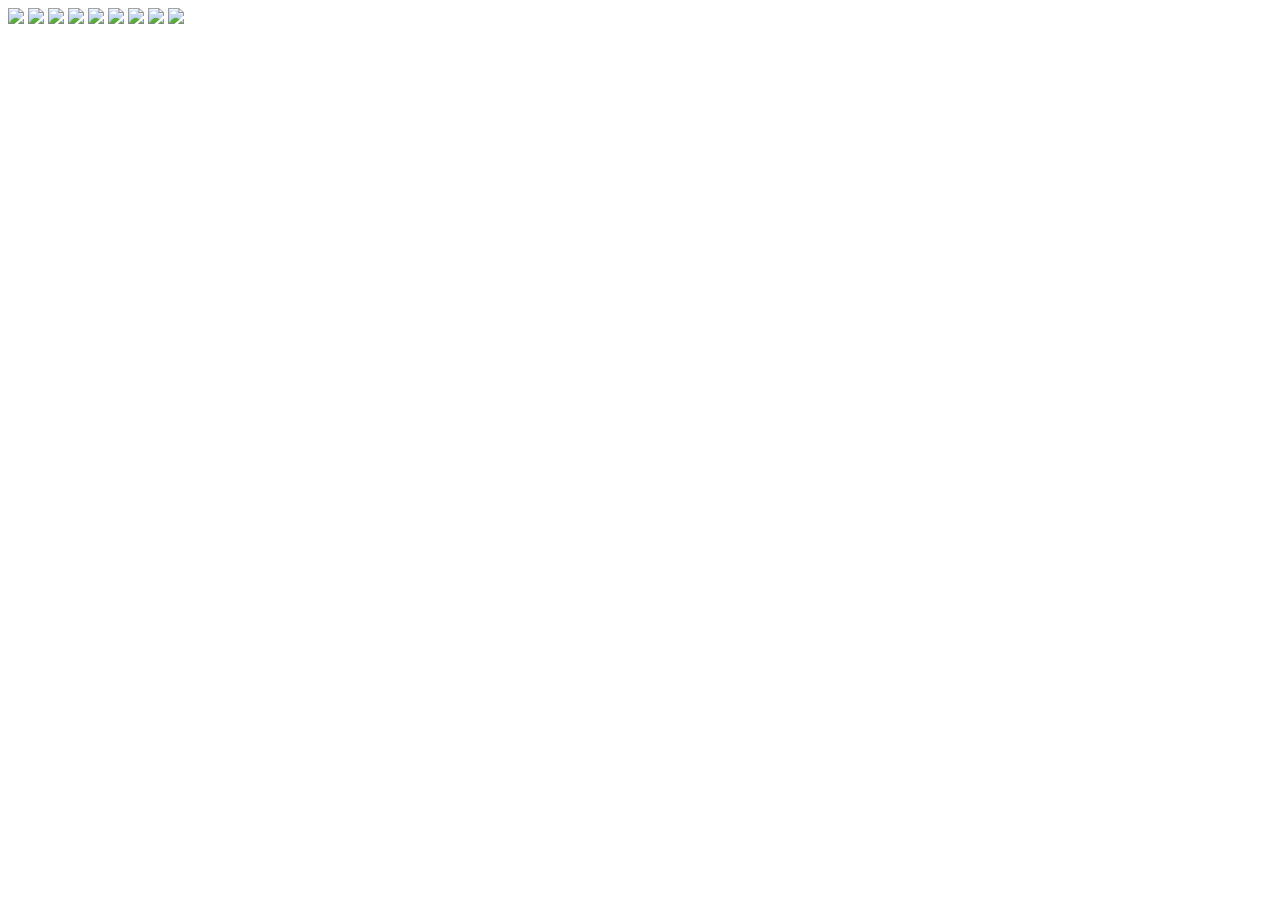
==== MobileRamsHornTestBisonMovement.html @ ece3a04e "Boombox Updates" ====
<!DOCTYPE html>
<html lang="en">
  <head>
	   <meta charset="utf-8" name="description" content="Plant Education in VR"/>
     <title>Plant Education in VR: Ram's Horn Spawner Test</title>
     <meta name="viewport" content="width=device-width, initial-scale=1, maximum-scale=1, shrink-to-fit=no, user-scalable=no, minimal-ui">
     <meta name="mobile-web-app-capable" content="yes">
     <meta name="apple-mobile-web-app-capable" content="yes">
     <meta name="msapplication-TileColor" content="#da532c">
     <meta name="theme-color" content="#ffffff">

     <script src="https://cdn.jsdelivr.net/gh/aframevr/aframe@ada1ed5f1e2736d70ba887cee6cfa9dbd655cc50/dist/aframe-master.min.js"></script>
    <!-- <script src="//cdn.rawgit.com/donmccurdy/aframe-extras/v5.1.0/dist/aframe-extras.min.js"></script> -->
     <script src="//cdn.rawgit.com/donmccurdy/aframe-extras/v5.1.0/dist/aframe-extras.js"></script>
     <script src="//cdn.rawgit.com/donmccurdy/aframe-physics-system/v3.3.0/dist/aframe-physics-system.min.js"></script>
     <script src="https://unpkg.com/aframe-physics-extras@0.1.2/dist/aframe-physics-extras.min.js"></script>
     <script src="./src/components/sphere-collider-mod.js"></script>
     <script src="./src/components/spawner.js"></script>
     <script src="./src/components/sticky.js"></script>
     <script src="./src/components/backandforth.js"></script>
     <script>
     // AFRAME.registerGeometry('ramshorn', {
     //   schema: {
     //     depth: {default: 1, min: 0},
     //     height: {default: 1, min: 0},
     //     width: {default: 1, min: 0},
     //   },
     //
     //   init: function(data) {
     //     var model = null;
     //     var geometry = null;
     //     var manager = new THREE.LoadingManager();
     //     manager.onLoad = function () {
     //       //console.log(geometry);
     //       this.geometry = geometry;
     //       console.log(this.geometry);
     //     }
     //     var gltfLoader = new THREE.GLTFLoader(manager);
     //     gltfLoader.setCrossOrigin('anonymous');
     //     const src = "./assets/ramsHorn/Ram's Horn 2.gltf";
     //     gltfLoader.load(src, function ( gltf ) {
     //       console.log("Gltf: " + gltf);
     //       model = gltf.scene;
     //       console.log("Model: " + model)
     //       model.children.forEach((child) => {
     //         console.log(child);
     //       });
     //       gltf.scene.traverse(function (o) {
     //           if (o.isMesh) {
     //             geometry = o.geometry;
     //             //console.log(geometry);
     //           }
     //       });
     //
     //     }, undefined, function ( error ) {
     //       console.error(error);
     //     });
     //     //console.log(this.geometry);
     //     //this.geometry = new THREE.BoxGeometry(data.width, data.height, data.depth);
     //     console.log(this.geometry);
     //     //console.log(geometry);
     //   }
     // });
     </script>
  </head>
  <body>
    <a-scene physics="debug: false"
             background="color: #ECECEC"
             fog="type: exponential; color: #b096fe; density: 0.002"
             renderer="colorManagement: true;
                       highRefreshRate: true;"
             shadow="autoUpdate: false; type: pcfsoft"
             pool__boxclone="mixin: boxclone; size: 12; dynamic: true"
             pool__ramsclone="mixin: ramsclone; size: 12; dynamic: true">
      <a-assets>

        <!-- Sky Stuff & NCSU logo -->
        <img id="sky" src="./assets/arizona_sky.jpg" crossorigin="anonymous">
        <img id="pipe" src="./assets/bottomless_pit.jpg" crossorigin="anonymous">
        <img id="cliffs" src="./assets/Rocks and sand.png" crossorigin="anonymous">
        <img id="NCSULogo" src="./assets/brick4x1.jpg" crossorigin="anonymous">
        <img id="basin" src="./assets/basin.jpg" crossorigin="anonymous">

        <!-- Sand Textures -->
        <img id="sand" src="./assets/sand/sgfodj1a/sgfodj1a_4K_Albedo.jpg" crossorigin="anonymous">
        <img id="sand_ao" src="./assets/sand/sgfodj1a/sgfodj1a_4K_AO.jpg" crossorigin="anonymous">
        <img id="sand_norm" src="./assets/sand/sgfodj1a/sgfodj1a_4K_Normal.jpg" crossorigin="anonymous">
        <img id="sand_rough" src="./assets/sand/sgfodj1a/sgfodj1a_4K_Roughness.jpg" crossorigin="anonymous">


        <!-- Rams Horn -->
        <a-asset-item id="rams-horn" src="./assets/ramsHorn/Ram's Horn 2.gltf" crossorigin="anonymous"></a-asset-item>

        <!-- Mushroom -->
        <a-asset-item id="chanterelle" src="./assets/chanterelle/LightShroomZ.gltf" crossorigin="anonymous"></a-asset-item>

        <!-- Buffalo (American Bison)-->
        <!--<a-asset-item id="bison-glb" src="./assets/bison.glb" crossorigin="anonymous"></a-asset-item>-->
        <a-asset-item id="bison2-glb" src="./assets/bison/bisonLowTex.glb" crossorigin="anonymous"></a-asset-item>

        <!-- Rocks -->
        <a-asset-item id="rocks-glb" src="./assets/rocks/rocks.glb" crossorigin="anonymous"></a-asset-item>

        <!-- Log -->
        <a-asset-item id="log-gltf" src="./assets/Poly Models/log/PUSHILIN_log.gltf" crossorigin="anonymous"></a-asset-item>

        <!-- Sunnies -->
        <a-asset-item id="sunnies-gltf" src="./assets/Poly Models/sunnies/Sunglasses_01.gltf" crossorigin="anonymous"></a-asset-item>

        <!-- Fence -->
        <a-asset-item id="fence-gltf" src="./assets/Poly Models/fence/SM_PicketFence_02.gltf" crossorigin="anonymous"></a-asset-item>

        <!-- Boombox -->
        <a-asset-item id="boombox-gltf" src="./assets/boombox/Boombox.gltf" crossorigin="anonymous"></a-asset-item>

        <!-- Grass -->
        <a-asset-item id="grass-glb" src="./assets/Poly Models/grass.glb" crossorigin="anonymous"></a-asset-item>

        <!-- Wind -->
        <audio id="wind" src="./assets/RamsWind.mp3" preload="auto" autoplay="true" loop="true" positional="true" refDistance="1" crossorigin="anonymous"></audio>

        <!-- Music -->
        <audio id="music" src="./assets/RamsRodeo_1.4.mp3" preload="auto" autoplay="true" loop="true"></audio>
        <a-mixin id="colliderShapesRam" body="type: static; shape: none; mass: 0.1; linearDamping: 0.1; angularDamping: 0.1"

        shape__main="shape: sphere;
                     radius: 0.17;
                     offset: -0.145 0.136 0.165;"
        shape__body1="shape: sphere;
                      radius: 0.12;
                      offset: -0.083 0.243 0.198;"
        shape__body2="shape: sphere;
                      radius: 0.12;
                      offset: -0.173 0.029 0.118;"

        shape__bodyTop="shape: box;
                        halfExtents: 0.084 0.103 0.105;
                        offset: -0.157 -0.098 0.038;
                        orientation: 0.8400684, 0.2886184, 0.0301367, 0.4583408 ;"
        shape__leftArm="shape: box;
                        halfExtents: 0.137 0.0445 0.0325;
                        offset: 0.005 -0.244 0.06;
                        orientation: 0.1290826 0.0039395 -0.1003681 0.9865335;"
        shape__leftArm1="shape: box;
                         halfExtents: 0.13 0.041 0.0305;
                         offset: 0.249 -0.271 0.017;
                         orientation: 0.0501092 0.1840173 0.0409406 0.9807908;"
        shape__leftArm2="shape: box;
                         halfExtents: 0.09 0.0365 0.02;
                         offset: 0.417 -0.197 -0.078w;
                         orientation: 0.0707054 0.3141996 0.3492167 0.8799586;"
        shape__leftArm3="shape: box;
                         halfExtents: 0.0485 0.0305 0.02;
                         offset: 0.482 -0.107 -0.142;
                         orientation: 0.09046 0.3303264 0.4447484 0.8275871;"
        shape__leftArm4="shape: box;
                         halfExtents: 0.091 0.0285 0.013;
                         offset: 0.487 0.007 -0.18;
                         orientation: 0.0135517 0.1734546 0.8368887 0.5189867;"
        shape__rightArm="shape: box;
                         halfExtents: 0.026 0.044 0.1045;
                         offset: -0.171 -0.098 -0.15;
                         orientation: 0.123475, -0.1116069, -0.3571837, 0.9190852;"
        shape__rightArm1="shape: box;
                          halfExtents: 0.12 0.0245 0.0355;
                          offset: -0.073 -0.048 -0.325;
                          orientation: -0.0936292 0.333684 0.2393541 0.906972;"
        shape__rightArm2="shape: box;
                          halfExtents: 0.1065 0.032 0.0205;
                          offset: 0.092 0.02 -0.43;
                          orientation: 0.7413147 0.192885, 0.002603 0.6428382;"
        shape__rightArm3="shape: box;
                          halfExtents: 0.0865 0.025 0.0145;
                          offset: 0.263 0.07 -0.436;
                          orientation: 0.7100493 -0.0113422 0.1822565 0.6800617;"
        shape__rightArm4="shape: box;
                          halfExtents: 0.0455 0.0165 0.0145;
                          offset: 0.371 0.101 -0.386;
                          orientation: 0.7033997 -0.186609 0.3871981 0.5661126;"
        shape__rightArm5="shape: box;
                          halfExtents: 0.0515 0.022 0.01;
                          offset: 0.407 0.11 -0.31;
                          orientation: -0.6250864 0.3855834 -0.5259696 -0.4288922;"></a-mixin>

        <a-mixin id="boxclone" geometry="primitive: box" material="color: red" body="type:dynamic; mass: 0.1; linearDamping: 0.1; angularDamping: 0.1" class="grabbable"></a-mixin>
        <a-mixin id="ramsclone" gltf-model="#rams-horn" body="type: dynamic; shape: none; mass: 0.1; linearDamping: 0.1; angularDamping: 0.1"
        shape__main="shape: sphere;
                     radius: 0.17;
                     offset: -0.145 0.136 0.165;"
        shape__body1="shape: sphere;
                      radius: 0.12;
                      offset: -0.083 0.243 0.198;"
        shape__body2="shape: sphere;
                      radius: 0.12;
                      offset: -0.173 0.029 0.118;"

        shape__bodyTop="shape: box;
                        halfExtents: 0.084 0.103 0.105;
                        offset: -0.157 -0.098 0.038;
                        orientation: 0.8400684, 0.2886184, 0.0301367, 0.4583408 ;"
        shape__leftArm="shape: box;
                        halfExtents: 0.137 0.0445 0.0325;
                        offset: 0.005 -0.244 0.06;
                        orientation: 0.1290826 0.0039395 -0.1003681 0.9865335;"
        shape__leftArm1="shape: box;
                         halfExtents: 0.13 0.041 0.0305;
                         offset: 0.249 -0.271 0.017;
                         orientation: 0.0501092 0.1840173 0.0409406 0.9807908;"
        shape__leftArm2="shape: box;
                         halfExtents: 0.09 0.0365 0.02;
                         offset: 0.417 -0.197 -0.078w;
                         orientation: 0.0707054 0.3141996 0.3492167 0.8799586;"
        shape__leftArm3="shape: box;
                         halfExtents: 0.0485 0.0305 0.02;
                         offset: 0.482 -0.107 -0.142;
                         orientation: 0.09046 0.3303264 0.4447484 0.8275871;"
        shape__leftArm4="shape: box;
                         halfExtents: 0.091 0.0285 0.013;
                         offset: 0.487 0.007 -0.18;
                         orientation: 0.0135517 0.1734546 0.8368887 0.5189867;"
        shape__rightArm="shape: box;
                         halfExtents: 0.026 0.044 0.1045;
                         offset: -0.171 -0.098 -0.15;
                         orientation: 0.123475, -0.1116069, -0.3571837, 0.9190852;"
        shape__rightArm1="shape: box;
                          halfExtents: 0.12 0.0245 0.0355;
                          offset: -0.073 -0.048 -0.325;
                          orientation: -0.0936292 0.333684 0.2393541 0.906972;"
        shape__rightArm2="shape: box;
                          halfExtents: 0.1065 0.032 0.0205;
                          offset: 0.092 0.02 -0.43;
                          orientation: 0.7413147 0.192885, 0.002603 0.6428382;"
        shape__rightArm3="shape: box;
                          halfExtents: 0.0865 0.025 0.0145;
                          offset: 0.263 0.07 -0.436;
                          orientation: 0.7100493 -0.0113422 0.1822565 0.6800617;"
        shape__rightArm4="shape: box;
                          halfExtents: 0.0455 0.0165 0.0145;
                          offset: 0.371 0.101 -0.386;
                          orientation: 0.7033997 -0.186609 0.3871981 0.5661126;"
        shape__rightArm5="shape: box;
                          halfExtents: 0.0515 0.022 0.01;
                          offset: 0.407 0.11 -0.31;
                          orientation: -0.6250864 0.3855834 -0.5259696 -0.4288922;" class="grabbable"></a-mixin>

        <a-mixin id="ramsclone2" gltf-model="#rams-horn" body="type: dynamic; mass: 0.1; linearDamping: 0.1; angularDamping: 0.1" class="grabbable"></a-mixin>

        <a-mixin id="spawnerShapesRam" body="type: dynamic; shape: none; mass: 0;" collision-filter="collisionForces: false"
        shape__main="shape: sphere;
                     radius: 0.17;
                     offset: -0.145 0.136 0.165;"
        shape__body1="shape: sphere;
                      radius: 0.12;
                      offset: -0.083 0.243 0.198;"
        shape__body2="shape: sphere;
                      radius: 0.12;
                      offset: -0.173 0.029 0.118;"

        shape__bodyTop="shape: box;
                        halfExtents: 0.084 0.103 0.105;
                        offset: -0.157 -0.098 0.038;
                        orientation: 0.8400684, 0.2886184, 0.0301367, 0.4583408 ;"
        shape__leftArm="shape: box;
                        halfExtents: 0.137 0.0445 0.0325;
                        offset: 0.005 -0.244 0.06;
                        orientation: 0.1290826 0.0039395 -0.1003681 0.9865335;"
        shape__leftArm1="shape: box;
                         halfExtents: 0.13 0.041 0.0305;
                         offset: 0.249 -0.271 0.017;
                         orientation: 0.0501092 0.1840173 0.0409406 0.9807908;"
        shape__leftArm2="shape: box;
                         halfExtents: 0.09 0.0365 0.02;
                         offset: 0.417 -0.197 -0.078w;
                         orientation: 0.0707054 0.3141996 0.3492167 0.8799586;"
        shape__leftArm3="shape: box;
                         halfExtents: 0.0485 0.0305 0.02;
                         offset: 0.482 -0.107 -0.142;
                         orientation: 0.09046 0.3303264 0.4447484 0.8275871;"
        shape__leftArm4="shape: box;
                         halfExtents: 0.091 0.0285 0.013;
                         offset: 0.487 0.007 -0.18;
                         orientation: 0.0135517 0.1734546 0.8368887 0.5189867;"
        shape__rightArm="shape: box;
                         halfExtents: 0.026 0.044 0.1045;
                         offset: -0.171 -0.098 -0.15;
                         orientation: 0.123475, -0.1116069, -0.3571837, 0.9190852;"
        shape__rightArm1="shape: box;
                          halfExtents: 0.12 0.0245 0.0355;
                          offset: -0.073 -0.048 -0.325;
                          orientation: -0.0936292 0.333684 0.2393541 0.906972;"
        shape__rightArm2="shape: box;
                          halfExtents: 0.1065 0.032 0.0205;
                          offset: 0.092 0.02 -0.43;
                          orientation: 0.7413147 0.192885, 0.002603 0.6428382;"
        shape__rightArm3="shape: box;
                          halfExtents: 0.0865 0.025 0.0145;
                          offset: 0.263 0.07 -0.436;
                          orientation: 0.7100493 -0.0113422 0.1822565 0.6800617;"
        shape__rightArm4="shape: box;
                          halfExtents: 0.0455 0.0165 0.0145;
                          offset: 0.371 0.101 -0.386;
                          orientation: 0.7033997 -0.186609 0.3871981 0.5661126;"
        shape__rightArm5="shape: box;
                          halfExtents: 0.0515 0.022 0.01;
                          offset: 0.407 0.11 -0.31;
                          orientation: -0.6250864 0.3855834 -0.5259696 -0.4288922;"></a-mixin>

        <!-- Bison Sticky Collider -->
        <a-mixin id="colliderShapesBison" body="type: static; shape: none;"
        shape__main="shape: sphere;
                     radius: 0.65;
                     offset: -0.988 1.835 0.0;"
        shape__torso1="shape: cylinder;
                       radiusTop: 0.51;
                       radiusBottom: 0.51;
                       height: 2.0;
                       offset: -0.968 1.931 0.0;
                       orientation: 0.0 0.0 0.7071068 0.7071068;"
        shape__torso2="shape: cylinder;
                       radiusTop: 0.6;
                       radiusBottom: 0.6;
                       height: 0.5;
                       offset: -1.105 1.993 0.0;
                       orientation: 0.5 0.5 0.5 0.5;"
        shape__torso3="shape: box;
                       halfExtents: 1.0 0.247 0.2955;
                       offset: -0.903 1.335 0.0;"

        shape__leftFrontLeg="shape: box;
                             halfExtents: 0.0895 0.5 0.095;
                             offset: -1.047 0.502 -0.236;
                             orientation: 0 0 -0.150424 0.9886216;"
        shape__rightFrontLeg="shape: box;
                             halfExtents: 0.0895 0.5 0.095;
                             offset: -1.047 0.502 0.236;
                             orientation: 0 0 -0.150424 0.9886216;"

        shape__haunches1="shape: box;
                          halfExtents: 0.4575 0.5 0.2955;
                          offset: 0.478 1.823 0;"
        shape__haunches2="shape: cylinder;
                          radiusTop: 0.5;
                          radiusBottom: 0.5;
                          height: 0.5;
                          offset: 0.783 1.754 0.0;
                          orientation: 0.5 0.5 0.5 0.5;"
        shape__leftThigh="shape: box;
                          halfExtents: 0.1835 0.5 0.095;
                          offset: 0.889 1.407 0.271;
                          orientation: 0 0 0.1700289 0.9854391;"
        shape__rightThigh="shape: box;
                           halfExtents: 0.1835 0.5 0.095;
                           offset: 0.889 1.407 -0.271;
                           orientation: 0 0 0.1700289 0.9854391;"

        shape__leftHindLeg="shape: box;
                            halfExtents: 0.0895 0.5 0.095;
                            offset: 1.069 0.501 0.236;
                            orientation: 0 0 -0.0550896 0.9984814;"
        shape__rightHindLeg="shape: box;
                             halfExtents: 0.0895 0.5 0.095;
                             offset: 1.069 0.501 -0.236;
                             orientation: 0 0 -0.0550896 0.9984814;"></a-mixin>

      </a-assets>

      <!-- Ground -->
      <!-- <a-plane id="ground_ugh" segmentsWidth="128" segmentsHeight="128" position="0 2 0" rotation="-90 0 0" width="1024" height="1024" material="shader: standard; color: #d88436; roughness: 100.00; metalness: 0.00" ></a-plane> -->
      <!--<a-box static-body visible="true" id="ground" segmentsWidth="128" segmentsHeight="128" position="0 -14.01 0" rotation="0 0 0" width="1024" height="32" depth="1024" material="shader: standard; color: #d88436; roughness: 100.00; metalness: 0.00;" ></a-box>-->
      <a-box static-body id="ground" position="0 -14 0" rotation="0 0 0" width="1024" height="32" depth="1024" material="shader: standard; ambientOcclusionMap: #sand_ao; ambientOcclusionTextureRepeat: 128 128; normalMap: #sand_norm; normalTextureRepeat: 128 128; src: #sand; repeat: 128 128; roughnessMap: #sand_rough; roughnessTextureRepeat: 128 128; roughness: 1.0;"></a-box>

      <!-- Sky -->
      <a-sky src="#sky" radius="512" ></a-sky>
      <!--<a-sky src="#cliffs" radius="512" transparent="true"></a-sky>-->

      <!-- Mountains -->

      <!-- Player Rig --> <!-- to enamble movement controls, add "trackpad" and "touch" to "controls: " parameter of "movement-controls" -->
      <!--<a-entity id="rig" movement-controls=" speed: .30; controls: keyboard" position="-0.463 2 -5.464" rotation="0 -90 0"> -->
      <a-entity id="rig" position="-0.463 2 -5.464" rotation="0 -90 0">
           <a-entity camera="active: true"
                     look-controls=""
                     data-aframe-inspector-original-camera=""
                     position = "0 1.6 0">
                     <a-entity cursor="fuse: false" visible="false"></a-entity>
                     <a-entity id="spawner"
                               position="0 -0.6 -1"
                               rotation="0 0 0"
                               spawner="mixin: ramsclone; spawnMagnitude: 10.0">
                     </a-entity>
           </a-entity>
           <!-- <a-entity id="leftHand" static-body="shape: sphere; sphereRadius: 0.02" hand-controls="left" sphere-collider="objects: .grabbable; radius: 0.04" shader grab></a-entity>
           <a-entity id="rightHand" static-body="shape: sphere; sphereRadius: 0.02" hand-controls="right" sphere-collider="objects: .grabbable; radius: 0.04" shader grab></a-entity> -->
           <a-entity id="leftHand" hand-controls="left" static-body="shape: sphere; sphereRadius: 0.02" sphere-collider-mod="objects: .grabbable, .mush; radius: 0.04" grab shadow></a-entity>
           <a-entity id="rightHand" hand-controls="right" static-body="shape: sphere; sphereRadius: 0.02" sphere-collider-mod="objects: .grabbable, .mush; radius: 0.04" grab shadow></a-entity>
           <!-- <a-entity static-body="shape: sphere; sphereRadius: 0.02" oculus-touch-controls="hand: left" sphere-collider="objects: .grabbable; radius: 0.04" grab></a-entity>
           <a-entity static-body="shape: sphere; sphereRadius: 0.02" oculus-touch-controls="hand: right" sphere-collider="objects: .grabbable; radius: 0.04" grab></a-entity> -->

       </a-entity>

       <!-- Spawners --> <!-- p: 0.162 -0.162 -0.243-->
       <!--
       <a-entity id="spawner" dynamic-body="mass: 0; shape: sphere; sphereRadius: 0.25" position="0.474 2.781 -5.758" rotation="180 45 45" spawner="mixin: ramsClone" collision-filter="collisionForces: false">
         <a-gltf-model src="#rams-horn" position="0.170 -0.17 -0.232" ></a-gltf-model>
         <a-sphere id="handle" position="0 0 0" color="tomato" opacity="0.5" radius="0.25"></a-sphere>
       </a-entity>
       <a-entity id="spawner2" dynamic-body="mass: 0; shape: sphere; sphereRadius: 0.25" position="0.327 2.612 -4.695" rotation="5.034 179.42 -135.69" spawner="mixin: ramsClone" collision-filter="collisionForces: false">
         <a-gltf-model src="#rams-horn" position="0.170 -0.17 -0.232" ></a-gltf-model>
         <a-sphere id="handle" position="0 0 0" color="tomato" opacity="0.5" radius="0.25"></a-sphere>
       </a-entity>
     -->

       <a-entity id="bison" gltf-model="#bison2-glb" mixin="colliderShapesBison" position="8 2 -8" rotation="0.0 60.849 0.0" scale="1 1 1" sticky=".grabbable" back-and-forth="speed: 1; direction: 1 0 0; distance: 6" shadow>
         <!--<a-entity id="bison-sunnies" gltf-model="#sunnies-gltf" position="-2.966 1.626 0.021" rotation="180 90 180" scale="0.032 0.032 0.032" ></a-entity> -->
       </a-entity>

       <!-- <a-entity position="21 0 -27.146" rotation="0.0 -45 0.0">
         <a-entity id="bison1" gltf-model="#bison2-glb" mixin="colliderShapesBison" position="0 8.086 0" rotation="0.0 0.0 0.0" scale=".75 .75 .75" sticky=".grabbable" shadow>
           <!--<a-entity id="bison-sunnies" gltf-model="#sunnies-gltf" position="-2.966 1.626 0.021" rotation="180 90 180" scale="0.032 0.032 0.032" ></a-entity> -->
         <!--</a-entity>
       </a-entity> -->

       <!--<a-entity id="bison2" gltf-model="#bison2-glb" mixin="colliderShapesBison" position="12 2 -4" rotation="0.0 -15 0.0" scale=".75 .75 .75" sticky=".grabbable" shadow>
         <!--<a-entity id="bison-sunnies" gltf-model="#sunnies-gltf" position="-2.966 1.626 0.021" rotation="180 90 180" scale="0.032 0.032 0.032" ></a-entity> -->
       <!--</a-entity> -->

       <a-entity id="bison3" gltf-model="#bison2-glb" mixin="colliderShapesBison" position="10 2 -12" rotation="0.0 165 0.0" scale=".75 .75 .75" sticky=".grabbable" shadow>
         <!--<a-entity id="bison-sunnies" gltf-model="#sunnies-gltf" position="-2.966 1.626 0.021" rotation="180 90 180" scale="0.032 0.032 0.032" ></a-entity> -->
       </a-entity>

       <!-- Rocks -->
       <a-entity id="rocks" position="0 0 0">
         <a-entity id="rocks 1" gltf-model="#rocks-glb" position="12 0 34.06767" scale="1 1 1" rotation="2.790304462287109 -81.16405534264216 1.665588310445303" shadow>
         </a-entity>
         <a-entity id="rocks-2" gltf-model="#rocks-glb" position="12 0 -8" scale="1 1 1" shadow>
         </a-entity>
         <a-entity id="rocks-3" gltf-model="#rocks-glb" position="28.376 -1.206 -63.121" rotation="0.018 158.310 -3.249" scale="1 1 1" shadow>
         </a-entity>
         <a-entity id="rocks-4" gltf-model="#rocks-glb" position="77.475 2.667 -2.568" rotation="-3.088 49.811 1.013"scale="1 1 1" >
         </a-entity>
       </a-entity>

       <!-- More Rocks -->
       <a-entity id="rocks_also" position="0 0 0" rotation="0 180 0">
         <a-entity id="rocks 1" gltf-model="#rocks-glb" position="12 0 34.06767" scale="1 1 1" rotation="2.790304462287109 -81.16405534264216 1.665588310445303" shadow>
         </a-entity>
         <a-entity id="rocks-2" gltf-model="#rocks-glb" position="12 0 -8" scale="1 1 1" shadow>
         </a-entity>
         <a-entity id="rocks-3" gltf-model="#rocks-glb" position="28.376 -1.206 -63.121" rotation="0.018 158.310 -3.249" scale="1 1 1" shadow>
         </a-entity>
         <a-entity id="rocks-4" gltf-model="#rocks-glb" position="77.475 2.667 -2.568" rotation="-3.088 49.811 1.013"scale="1 1 1" shadow>
         </a-entity>
       </a-entity>

       <!-- Fences -->
       <a-entity id="fence" gltf-model="#fence-gltf" position="2.190 2.018 -4.264" rotation="0 -59.267 0.0"></a-entity shadow>
       <a-entity id="fence1" gltf-model="#fence-gltf" position="1.311 2.018 -6.165" rotation="0 -73.128 0.0"></a-entity shadow>
       <a-entity id="fence2" gltf-model="#fence-gltf" position="1.041 2.018 -8.231" rotation="180.0 -87.911 180.0"></a-entity shadow>

       <!-- Grass
       <a-entity id="grass" gltf-model="#grass-glb" position="-0.144 2.5 -9.649" scale="2 2 2" rotation="0 0 0" ></a-entity>
       <a-entity id="grass1" gltf-model="#grass-glb" position="1.582 2.5 -9.513" scale="2 2 2" rotation="10.403 123.740 0.0" ></a-entity>
       <a-entity id="grass2" gltf-model="#grass-glb" position="1.847 2.5 -4.206" scale="2 2 2" rotation="9.788 32 0" ></a-entity>
       <a-entity id="grass3" gltf-model="#grass-glb" position="2.264 2.5 -2.666" scale="2 2 2" rotation="14.7 -153.69 0" ></a-entity>
       <a-entity id="grass4" gltf-model="#grass-glb" position="2.508 2.5 -3.187" scale="2 2 2" rotation="13.443 0 0" ></a-entity>
       <a-entity id="grass5" gltf-model="#grass-glb" position="2.368 2.727 -3.212" scale="2 2 2" rotation="25.887 80 0" ></a-entity>

       <!-- More Grass --
       <a-entity id="more_grass" position="6.033 2.5 -7.5">
         <a-entity gltf-model="#grass-glb" scale="2 2 2" position="0 0 0.5" ></a-entity>
         <a-entity gltf-model="#grass-glb" scale="2 2 2" position="0 0 1" ></a-entity>
         <a-entity gltf-model="#grass-glb" scale="2 2 2" position="0 0 1.5" ></a-entity>
         <a-entity gltf-model="#grass-glb" scale="2 2 2" position="0 0 2" ></a-entity>
         <a-entity gltf-model="#grass-glb" scale="2 2 2" position="0 0 2.5" ></a-entity>
         <a-entity gltf-model="#grass-glb"
         scale="2 2 2" position="0 0 3" ></a-entity>
         <a-entity gltf-model="#grass-glb" scale="2 2 2" position="0 0 3.5" ></a-entity>
         <a-entity gltf-model="#grass-glb" scale="2 2 2" position="0 0 4" ></a-entity>
         <a-entity gltf-model="#grass-glb" scale="2 2 2" position="0 0 4.5" ></a-entity>
         <a-entity gltf-model="#grass-glb" scale="2 2 2" position="0 0 5" ></a-entity>
       </a-entity>
       <!-- Log -->
       <a-entity id="log" gltf-model="#log-gltf" position="0.784 2.356 -5.967" rotation="0.0 100.397 0.0" scale="0.75 0.75 0.75" shadow></a-entity>
       <a-entity id="log2" gltf-model="#log-gltf" position="0.706 1.542 -4.355" rotation="10.482 -70.113 -70.552" scale="0.75 0.75 0.75" shadow></a-entity>

       <!-- Boombox -->
       <a-entity id="wind" sound="src: #wind; on: click" position="-0.463 3.0 -5.464"></a-entity>
       <a-entity id="boombox" gltf-model="#boombox-gltf" sound="src: #music; on: click" position="0.297 2.0 -8.246" scale="0.494 0.494 0.494" rotation="0 -35 0" shadow></a-entity>
       <!-- Testing for player area (not moving) -->
       <!-- <a-box id="player_area" color="tomato" scale="2 2 2" rotation="0 18.630 0" position="-0.463 3.0 -5.464" opacity="0.25" visible="false"></a-box> -->

       <a-entity id="lights" position="-13 18 23">
         <a-entity id="dirLight" light="color: #aa8dfe; intensity: 0.6; castShadow: true; shadowMapHeight: 4096; shadowMapWidth: 4096; shadowCameraTop: 50; shadowCameraRight: 50; shadowCameraBottom: -50; shadowCameraLeft: -50; shadowCameraFar: 120;" visible=""></a-entity>
         <a-entity id="hemiLight" light="intensity: 0.4; type: hemisphere;  color: #d5c6ff; groundColor: #995f2b"></a-entity>
         <a-entity id="ambLight" light="color: #ffe4ae; intensity: 0.3; type: ambient"></a-entity>
       </a-entity>

    </a-scene>
  </body>
</html>
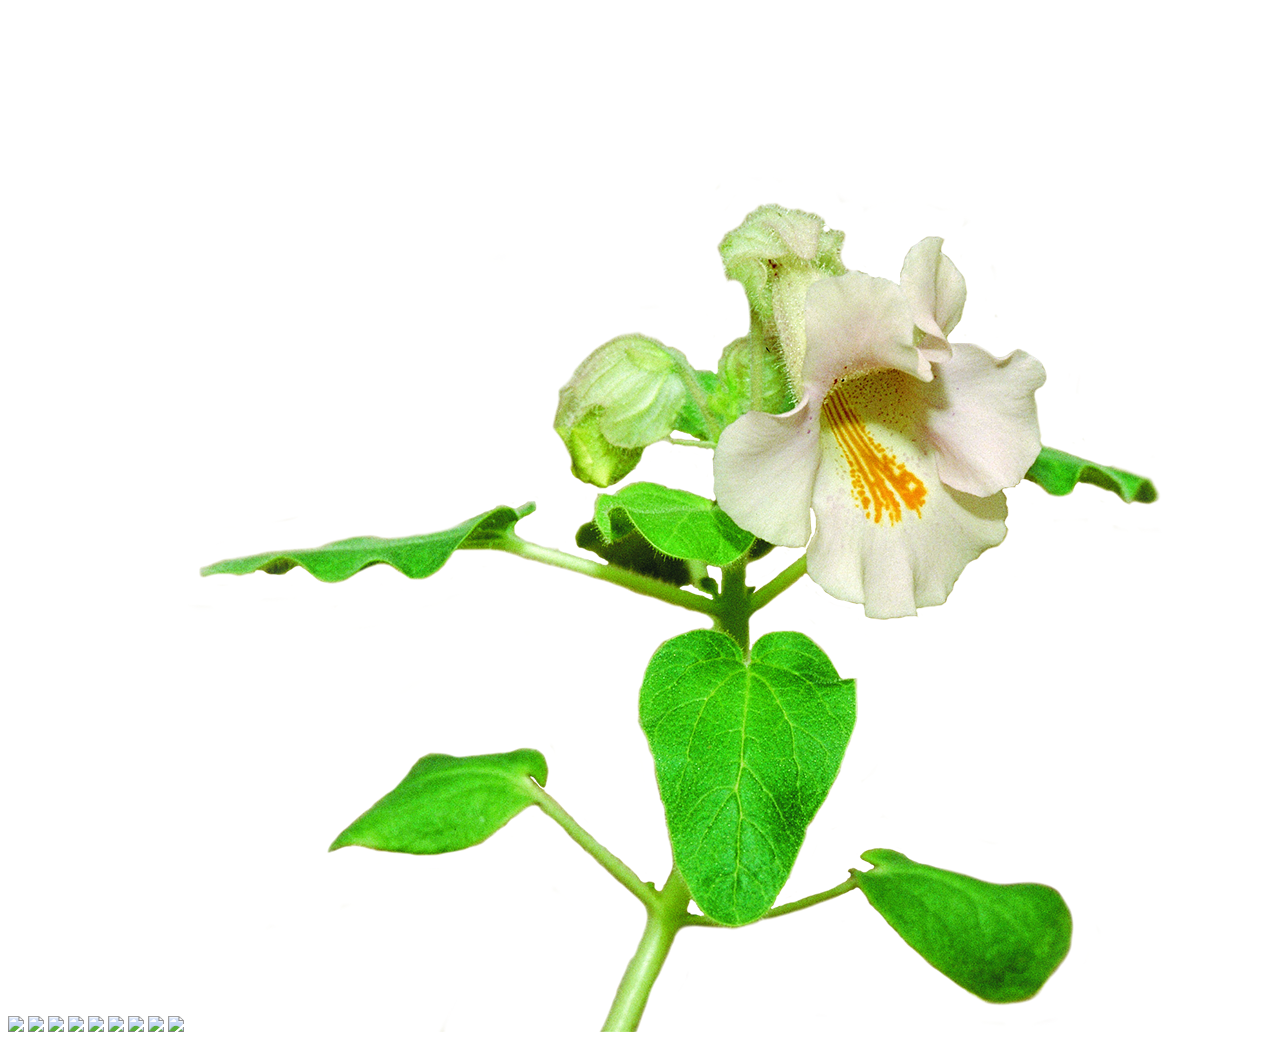
==== commit 19c8fa7a: "Added Proboscidea Lousianica flowers" ====
--- a/MobileRamsHornTestBisonMovement.html
+++ b/MobileRamsHornTestBisonMovement.html
@@ -71,7 +71,8 @@
                        highRefreshRate: true;"
              shadow="autoUpdate: false; type: pcfsoft"
              pool__boxclone="mixin: boxclone; size: 12; dynamic: true"
-             pool__ramsclone="mixin: ramsclone; size: 12; dynamic: true">
+             pool__ramsclone="mixin: ramsclone; size: 12; dynamic: true"
+             stats>
       <a-assets>
 
         <!-- Sky Stuff & NCSU logo -->
@@ -121,6 +122,12 @@
 
         <!-- Music -->
         <audio id="music" src="./assets/RamsRodeo_1.4.mp3" preload="auto" autoplay="true" loop="true"></audio>
+
+        <!-- Proboscidea louisianica -->
+        <img id="proboscidea-louisianica-png" src="./assets/ramsHorn/proboscideaLouisianicaFlower.png" transparent crossorigin="anonymous"></img>
+
+        <a-mixin id="pl-flower" geometry="primitive: plane; height: 1; width: 1; rotation: -90 -45 0" material="src: #proboscidea-louisianica-png; transparent: true; shader: flat"></a-mixin>
+        <!-- Colliders -->
         <a-mixin id="colliderShapesRam" body="type: static; shape: none; mass: 0.1; linearDamping: 0.1; angularDamping: 0.1"
 
         shape__main="shape: sphere;
@@ -486,6 +493,10 @@
        <!-- Boombox -->
        <a-entity id="wind" sound="src: #wind; on: click" position="-0.463 3.0 -5.464"></a-entity>
        <a-entity id="boombox" gltf-model="#boombox-gltf" sound="src: #music; on: click" position="0.297 2.0 -8.246" scale="0.494 0.494 0.494" rotation="0 -35 0" shadow></a-entity>
+       <!-- flower test-->
+       <a-entity id="flower" mixin="pl-flower" position="-.598 2.5 -8.793" rotation="0 -15 0" scale="-1 1 1"></a-entity>
+       <a-entity id="flower" mixin="pl-flower" position="1.412 2.479 -4.649" rotation="0 -121.99 0"></a-entity>
+
        <!-- Testing for player area (not moving) -->
        <!-- <a-box id="player_area" color="tomato" scale="2 2 2" rotation="0 18.630 0" position="-0.463 3.0 -5.464" opacity="0.25" visible="false"></a-box> -->
 
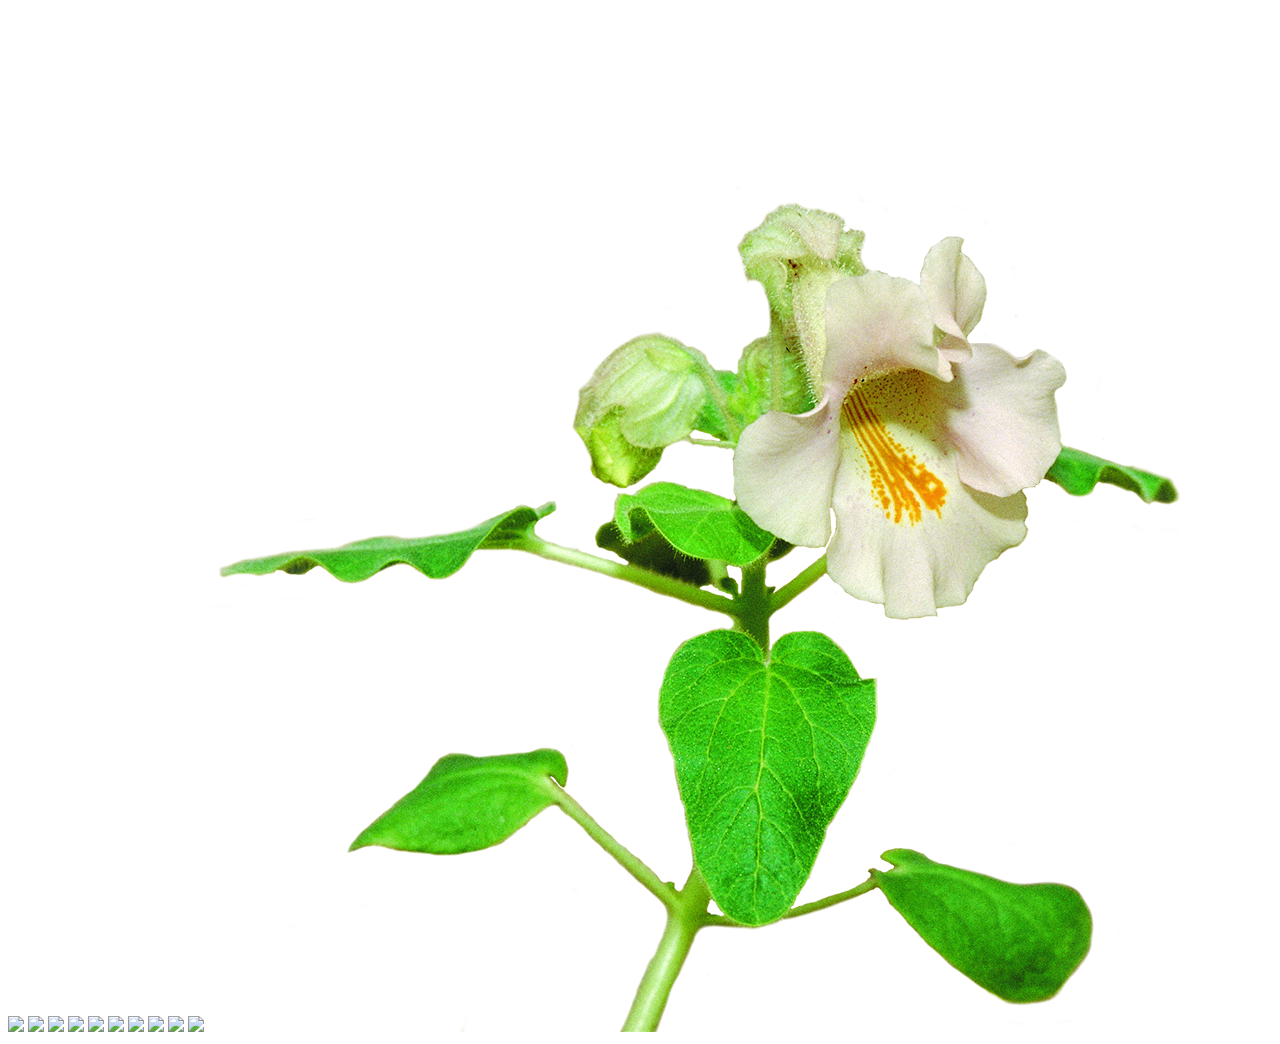
==== commit ca472923: ""sticky" component updates" ====
--- a/MobileRamsHornTestBisonMovement.html
+++ b/MobileRamsHornTestBisonMovement.html
@@ -15,9 +15,10 @@
      <script src="//cdn.rawgit.com/donmccurdy/aframe-physics-system/v3.3.0/dist/aframe-physics-system.min.js"></script>
      <script src="https://unpkg.com/aframe-physics-extras@0.1.2/dist/aframe-physics-extras.min.js"></script>
      <script src="./src/components/sphere-collider-mod.js"></script>
-     <script src="./src/components/spawner.js"></script>
+     <script src="./src/components/shooter.js"></script>
      <script src="./src/components/sticky.js"></script>
      <script src="./src/components/backandforth.js"></script>
+     <script src="./src/components/gif-shader.js"></script>
      <script>
      // AFRAME.registerGeometry('ramshorn', {
      //   schema: {
@@ -64,6 +65,26 @@
      </script>
   </head>
   <body>
+    <!-- unlock web audio context -->
+    <script>
+
+      window.addEventListener('touchstart', function() {
+
+      	// create empty buffer
+      	var buffer = myContext.createBuffer(1, 1, 22050);
+      	var source = myContext.createBufferSource();
+      	source.buffer = buffer;
+
+      	// connect to output (your speakers)
+      	source.connect(myContext.destination);
+
+      	// play the file
+      	source.noteOn(0);
+
+      }, false);
+
+    </script>
+
     <a-scene physics="debug: false"
              background="color: #ECECEC"
              fog="type: exponential; color: #b096fe; density: 0.002"
@@ -71,8 +92,7 @@
                        highRefreshRate: true;"
              shadow="autoUpdate: false; type: pcfsoft"
              pool__boxclone="mixin: boxclone; size: 12; dynamic: true"
-             pool__ramsclone="mixin: ramsclone; size: 12; dynamic: true"
-             stats>
+             pool__ramsclone="mixin: ramsclone; size: 12; dynamic: true">
       <a-assets>
 
         <!-- Sky Stuff & NCSU logo -->
@@ -88,6 +108,9 @@
         <img id="sand_norm" src="./assets/sand/sgfodj1a/sgfodj1a_4K_Normal.jpg" crossorigin="anonymous">
         <img id="sand_rough" src="./assets/sand/sgfodj1a/sgfodj1a_4K_Roughness.jpg" crossorigin="anonymous">
 
+        <!-- 'poof' effect -->
+        <img id="star-poof" src="./assets/giphy.gif" crossorigin="anonymous">
+
 
         <!-- Rams Horn -->
         <a-asset-item id="rams-horn" src="./assets/ramsHorn/Ram's Horn 2.gltf" crossorigin="anonymous"></a-asset-item>
@@ -117,16 +140,19 @@
         <!-- Grass -->
         <a-asset-item id="grass-glb" src="./assets/Poly Models/grass.glb" crossorigin="anonymous"></a-asset-item>
 
-        <!-- Wind -->
-        <audio id="wind" src="./assets/RamsWind.mp3" preload="auto" autoplay="true" loop="true" positional="true" refDistance="1" crossorigin="anonymous"></audio>
+        <!-- Wind --
+        <audio id="wind" src="./assets/RamsWind.mp3" preload="auto" autoplay="true" loop="true" crossorigin="anonymous"></audio>
 
         <!-- Music -->
-        <audio id="music" src="./assets/RamsRodeo_1.4.mp3" preload="auto" autoplay="true" loop="true"></audio>
+        <audio id="music" src="./assets/RamsRodeo_1.4.mp3" preload="auto" autoplay="true" loop="true" crossorigin="anonymous"></audio>
 
         <!-- Proboscidea louisianica -->
         <img id="proboscidea-louisianica-png" src="./assets/ramsHorn/proboscideaLouisianicaFlower.png" transparent crossorigin="anonymous"></img>
 
         <a-mixin id="pl-flower" geometry="primitive: plane; height: 1; width: 1; rotation: -90 -45 0" material="src: #proboscidea-louisianica-png; transparent: true; shader: flat"></a-mixin>
+
+        <!-- poof -->
+        <a-mixin id="poof" geometry="primitive: plane; height: 1.5; width: 1.5; rotation: -90 0 0" material="shader: gif; src: #star-poof; transparent: true;"></a-mixin>
         <!-- Colliders -->
         <a-mixin id="colliderShapesRam" body="type: static; shape: none; mass: 0.1; linearDamping: 0.1; angularDamping: 0.1"
 
@@ -390,10 +416,10 @@
                      data-aframe-inspector-original-camera=""
                      position = "0 1.6 0">
                      <a-entity cursor="fuse: false" visible="false"></a-entity>
-                     <a-entity id="spawner"
+                     <a-entity id="shooter"
                                position="0 -0.6 -1"
                                rotation="0 0 0"
-                               spawner="mixin: ramsclone; spawnMagnitude: 10.0">
+                               shooter="mixin: ramsclone; spawnMagnitude: 10.0">
                      </a-entity>
            </a-entity>
            <!-- <a-entity id="leftHand" static-body="shape: sphere; sphereRadius: 0.02" hand-controls="left" sphere-collider="objects: .grabbable; radius: 0.04" shader grab></a-entity>
@@ -405,33 +431,11 @@
 
        </a-entity>
 
-       <!-- Spawners --> <!-- p: 0.162 -0.162 -0.243-->
-       <!--
-       <a-entity id="spawner" dynamic-body="mass: 0; shape: sphere; sphereRadius: 0.25" position="0.474 2.781 -5.758" rotation="180 45 45" spawner="mixin: ramsClone" collision-filter="collisionForces: false">
-         <a-gltf-model src="#rams-horn" position="0.170 -0.17 -0.232" ></a-gltf-model>
-         <a-sphere id="handle" position="0 0 0" color="tomato" opacity="0.5" radius="0.25"></a-sphere>
-       </a-entity>
-       <a-entity id="spawner2" dynamic-body="mass: 0; shape: sphere; sphereRadius: 0.25" position="0.327 2.612 -4.695" rotation="5.034 179.42 -135.69" spawner="mixin: ramsClone" collision-filter="collisionForces: false">
-         <a-gltf-model src="#rams-horn" position="0.170 -0.17 -0.232" ></a-gltf-model>
-         <a-sphere id="handle" position="0 0 0" color="tomato" opacity="0.5" radius="0.25"></a-sphere>
-       </a-entity>
-     -->
-
-       <a-entity id="bison" gltf-model="#bison2-glb" mixin="colliderShapesBison" position="8 2 -8" rotation="0.0 60.849 0.0" scale="1 1 1" sticky=".grabbable" back-and-forth="speed: 1; direction: 1 0 0; distance: 6" shadow>
+       <a-entity id="bison" gltf-model="#bison2-glb" mixin="colliderShapesBison" position="8 2 -8" rotation="0.0 60.849 0.0" scale="1 1 1" sticky="objects: .grabbable" back-and-forth="speed: 1; direction: 1 0 0; distance: 6" shadow>
          <!--<a-entity id="bison-sunnies" gltf-model="#sunnies-gltf" position="-2.966 1.626 0.021" rotation="180 90 180" scale="0.032 0.032 0.032" ></a-entity> -->
        </a-entity>
 
-       <!-- <a-entity position="21 0 -27.146" rotation="0.0 -45 0.0">
-         <a-entity id="bison1" gltf-model="#bison2-glb" mixin="colliderShapesBison" position="0 8.086 0" rotation="0.0 0.0 0.0" scale=".75 .75 .75" sticky=".grabbable" shadow>
-           <!--<a-entity id="bison-sunnies" gltf-model="#sunnies-gltf" position="-2.966 1.626 0.021" rotation="180 90 180" scale="0.032 0.032 0.032" ></a-entity> -->
-         <!--</a-entity>
-       </a-entity> -->
-
-       <!--<a-entity id="bison2" gltf-model="#bison2-glb" mixin="colliderShapesBison" position="12 2 -4" rotation="0.0 -15 0.0" scale=".75 .75 .75" sticky=".grabbable" shadow>
-         <!--<a-entity id="bison-sunnies" gltf-model="#sunnies-gltf" position="-2.966 1.626 0.021" rotation="180 90 180" scale="0.032 0.032 0.032" ></a-entity> -->
-       <!--</a-entity> -->
-
-       <a-entity id="bison3" gltf-model="#bison2-glb" mixin="colliderShapesBison" position="10 2 -12" rotation="0.0 165 0.0" scale=".75 .75 .75" sticky=".grabbable" shadow>
+       <a-entity id="bison3" gltf-model="#bison2-glb" mixin="colliderShapesBison" position="10 2 -12" rotation="0.0 165 0.0" scale=".75 .75 .75" sticky="objects: .grabbable" shadow>
          <!--<a-entity id="bison-sunnies" gltf-model="#sunnies-gltf" position="-2.966 1.626 0.021" rotation="180 90 180" scale="0.032 0.032 0.032" ></a-entity> -->
        </a-entity>
 
@@ -464,7 +468,7 @@
        <a-entity id="fence1" gltf-model="#fence-gltf" position="1.311 2.018 -6.165" rotation="0 -73.128 0.0"></a-entity shadow>
        <a-entity id="fence2" gltf-model="#fence-gltf" position="1.041 2.018 -8.231" rotation="180.0 -87.911 180.0"></a-entity shadow>
 
-       <!-- Grass
+       <!-- Grass -->
        <a-entity id="grass" gltf-model="#grass-glb" position="-0.144 2.5 -9.649" scale="2 2 2" rotation="0 0 0" ></a-entity>
        <a-entity id="grass1" gltf-model="#grass-glb" position="1.582 2.5 -9.513" scale="2 2 2" rotation="10.403 123.740 0.0" ></a-entity>
        <a-entity id="grass2" gltf-model="#grass-glb" position="1.847 2.5 -4.206" scale="2 2 2" rotation="9.788 32 0" ></a-entity>
@@ -490,13 +494,13 @@
        <a-entity id="log" gltf-model="#log-gltf" position="0.784 2.356 -5.967" rotation="0.0 100.397 0.0" scale="0.75 0.75 0.75" shadow></a-entity>
        <a-entity id="log2" gltf-model="#log-gltf" position="0.706 1.542 -4.355" rotation="10.482 -70.113 -70.552" scale="0.75 0.75 0.75" shadow></a-entity>
 
-       <!-- Boombox -->
-       <a-entity id="wind" sound="src: #wind; on: click" position="-0.463 3.0 -5.464"></a-entity>
-       <a-entity id="boombox" gltf-model="#boombox-gltf" sound="src: #music; on: click" position="0.297 2.0 -8.246" scale="0.494 0.494 0.494" rotation="0 -35 0" shadow></a-entity>
+       <!-- Boombox --
+       <a-entity id="wind" sound="src: #wind; on: click; autoplay: true; loop: true" position="-0.463 3.0 -5.464"></a-entity> -->
+       <a-entity id="boombox" gltf-model="#boombox-gltf" body="type: static" sound="src: #music; on: collide; autoplay: true; loop: true" position="0.297 2.0 -8.246" scale="0.494 0.494 0.494" rotation="0 -35 0" shadow></a-entity>
        <!-- flower test-->
        <a-entity id="flower" mixin="pl-flower" position="-.598 2.5 -8.793" rotation="0 -15 0" scale="-1 1 1"></a-entity>
        <a-entity id="flower" mixin="pl-flower" position="1.412 2.479 -4.649" rotation="0 -121.99 0"></a-entity>
-
+       <a-entity id="poof" mixin="poof" position="-2.819 2.729 -0.483" rotation="0 168.71"></a-entity>
        <!-- Testing for player area (not moving) -->
        <!-- <a-box id="player_area" color="tomato" scale="2 2 2" rotation="0 18.630 0" position="-0.463 3.0 -5.464" opacity="0.25" visible="false"></a-box> -->
 
